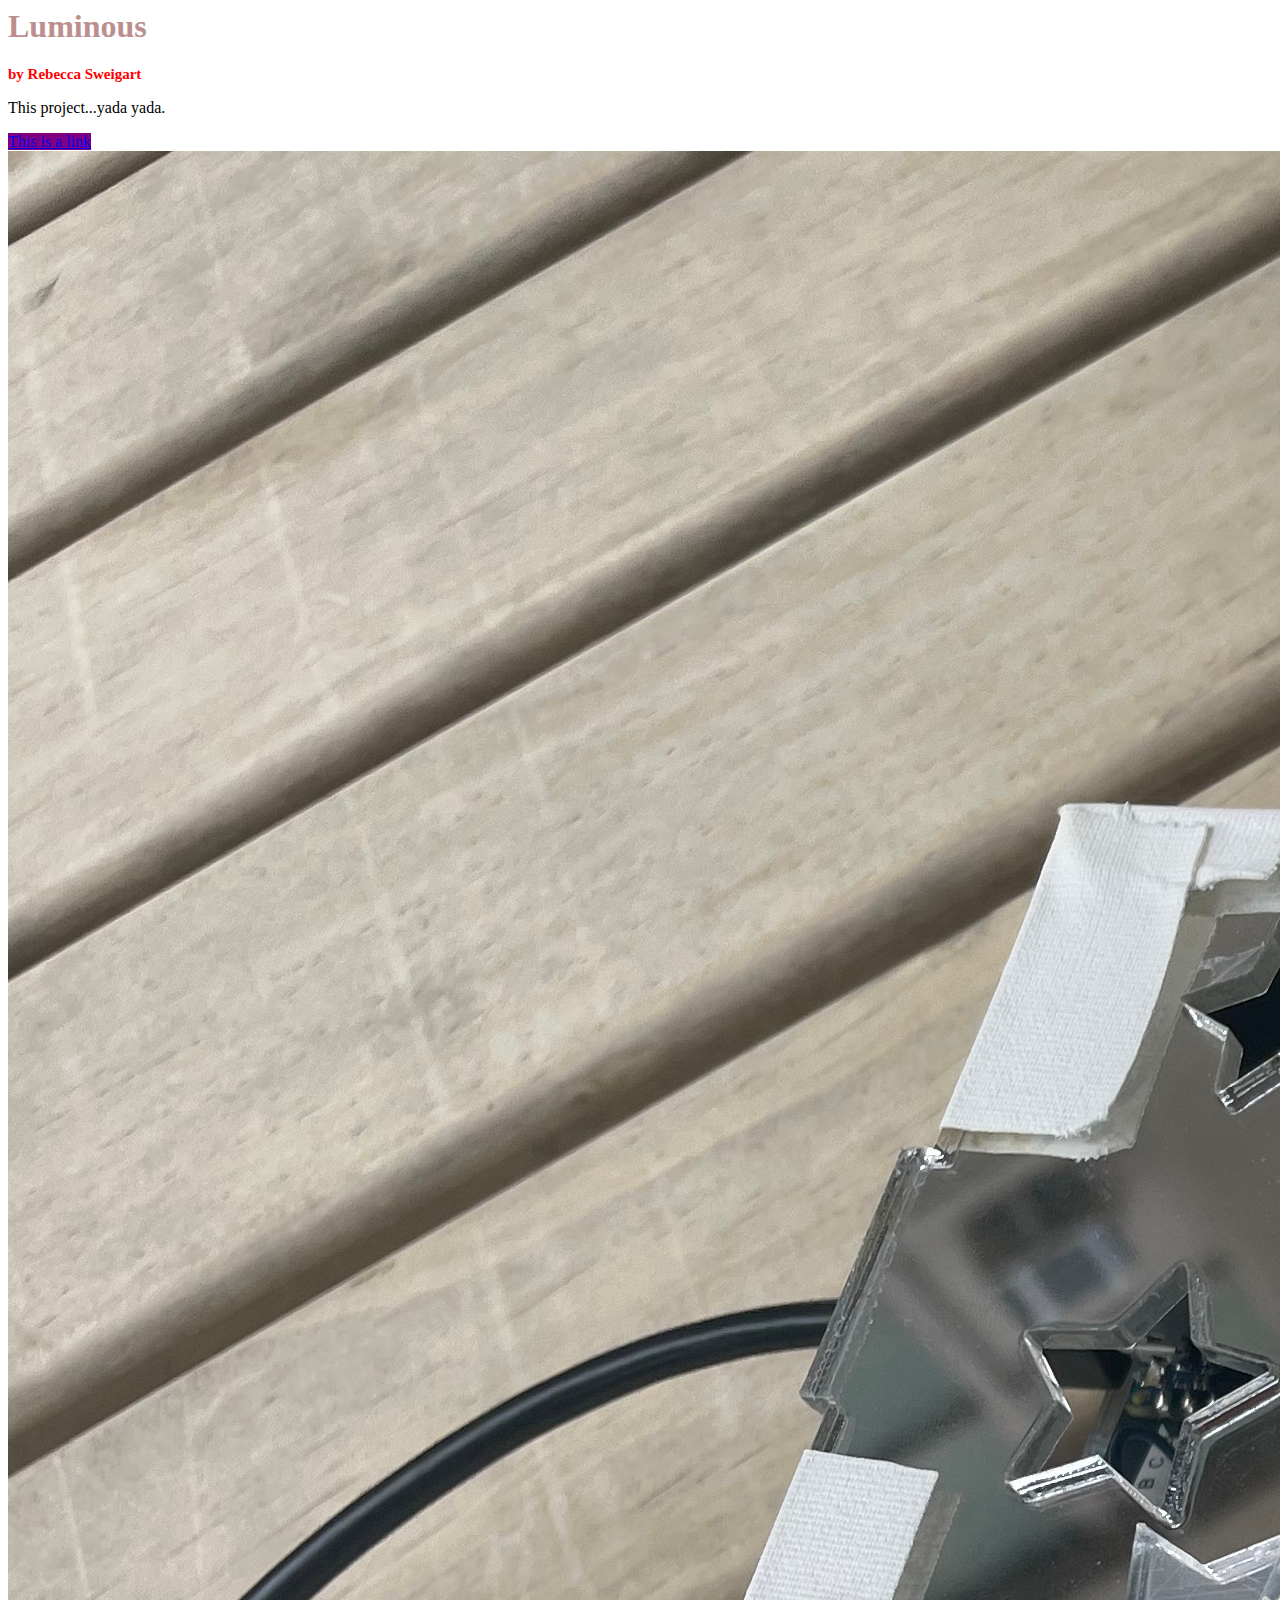
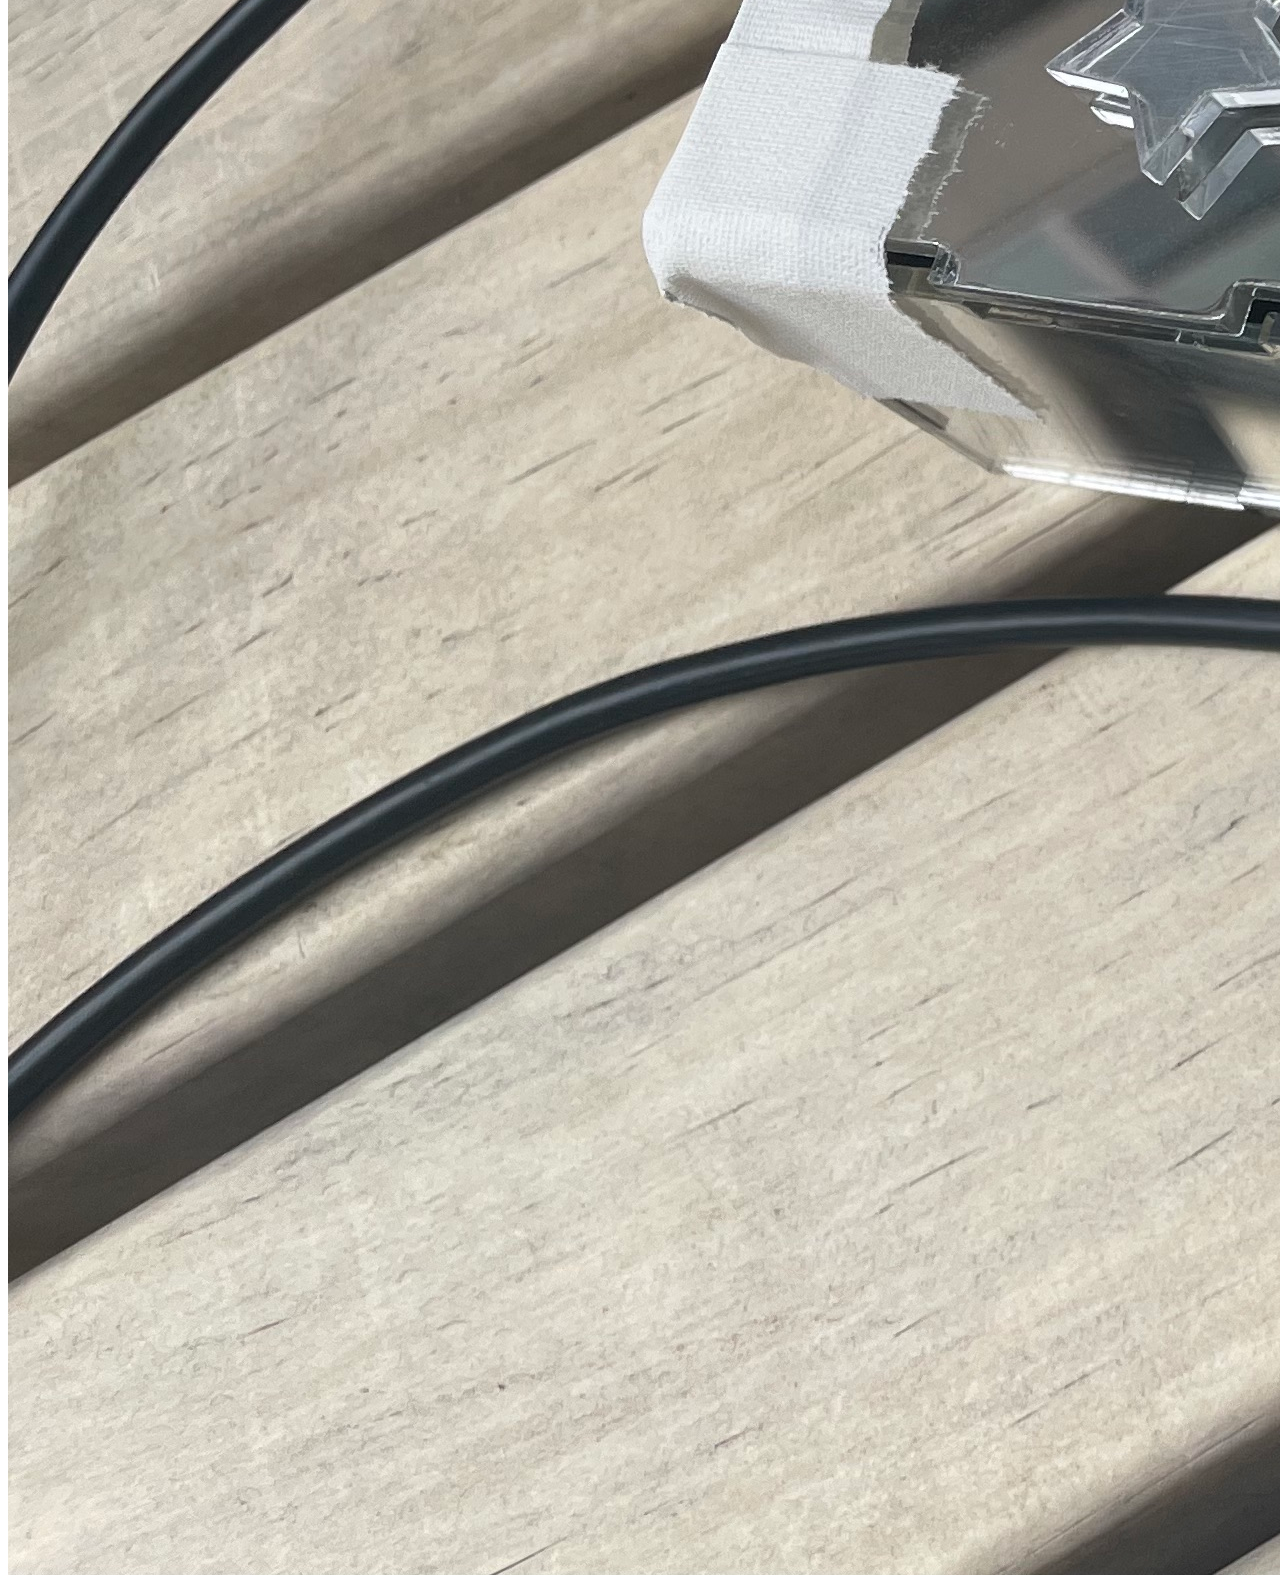
==== WEBPAGE Aug29/index.html @ 7024905a "Add files via upload" ====
<html>
    <head>
        <title> Luminous </title>
        <link href="style.css" rel="stylesheet"/>
    </head>
    <body>
        <h1> Luminous </h1>
        <h2> by Rebecca Sweigart</h2>
        <p>This project...yada yada.</p>
        <a href="https://www.google.com">This is a link</a>
        <img alt="box" src="./IMG_9614.jpeg">
    </body>
</html>
---- WEBPAGE Aug29/style.css ----
h1 {
    color: rosybrown;
}

h2 {
    color: red;
    font-size: 15px;
}

a {
    background-color: purple;
}
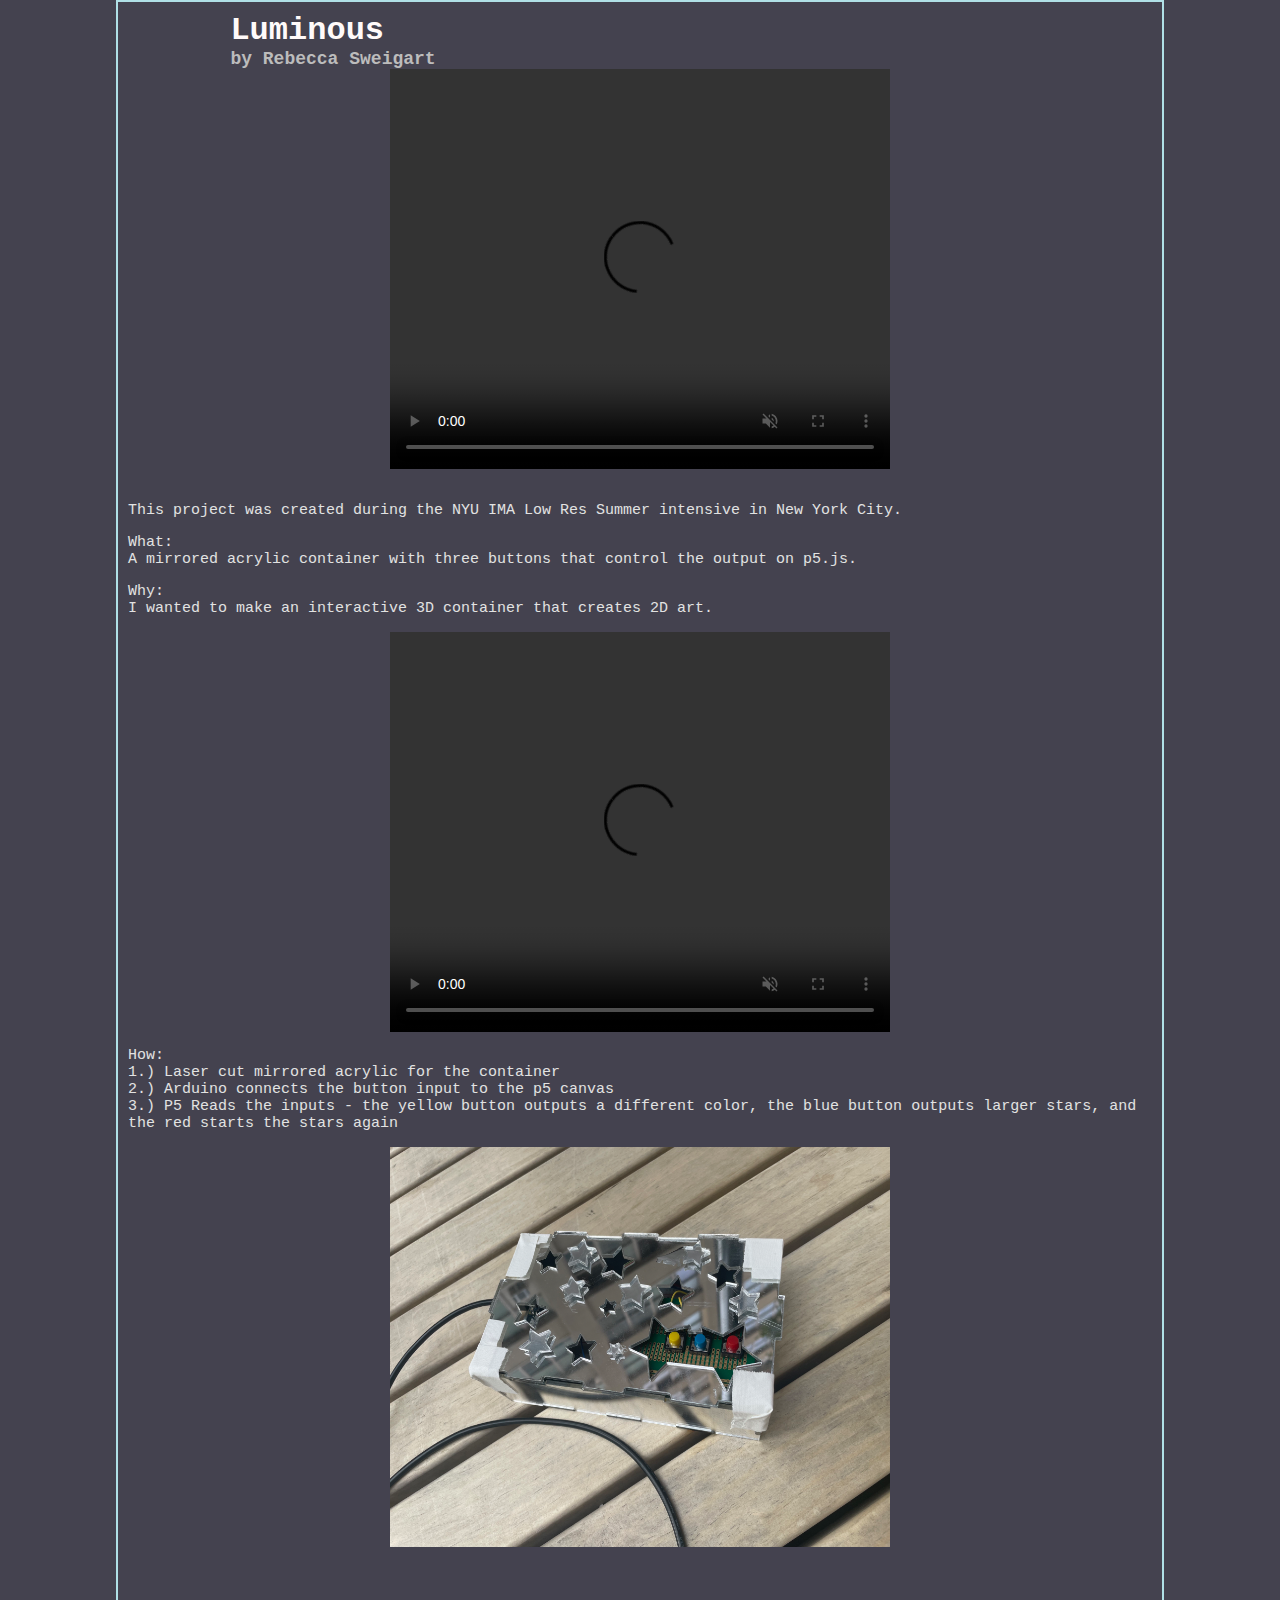
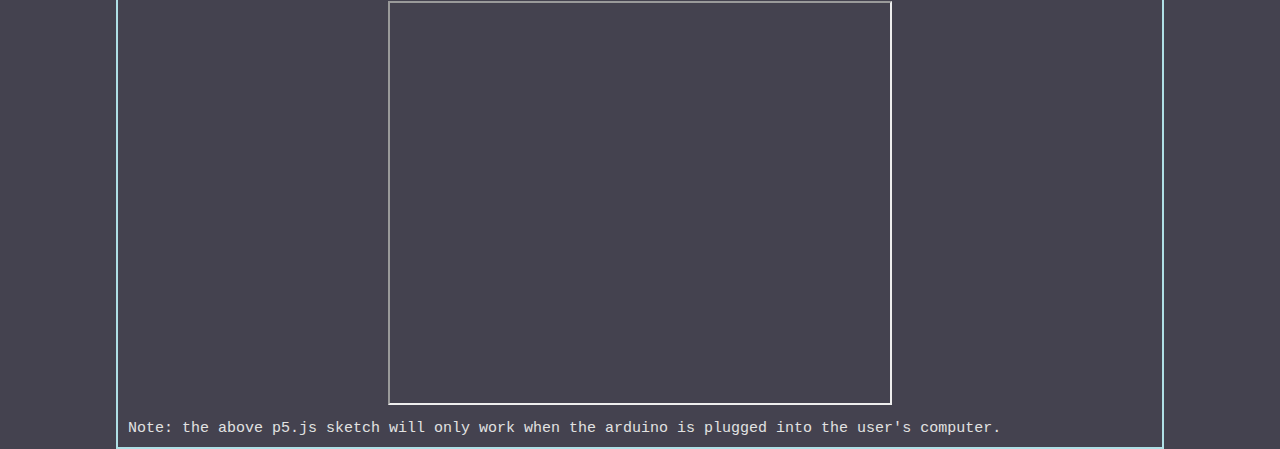
==== commit e29ad5b7: "Add files via upload" ====
--- a/WEBPAGE Aug29/index.html
+++ b/WEBPAGE Aug29/index.html
@@ -1,13 +1,32 @@
 <html>
-    <head>
-        <title> Luminous </title>
-        <link href="style.css" rel="stylesheet"/>
-    </head>
-    <body>
-        <h1> Luminous </h1>
-        <h2> by Rebecca Sweigart</h2>
-        <p>This project...yada yada.</p>
-        <a href="https://www.google.com">This is a link</a>
-        <img alt="box" src="./IMG_9614.jpeg">
-    </body>
+
+<head>
+    <title> Luminous </title>
+    <link href="style.css" rel="stylesheet" />
+</head>
+
+<body>
+    <h1> Luminous </h1>
+    <h2> by Rebecca Sweigart</h2>
+    <video width="500" height="400" controls autoplay loop muted>
+        <source src="imafinal.mp4" type="video/mp4">
+    </video>
+    <br>
+    <p>This project was created during the NYU IMA Low Res Summer intensive in New York City.</p>
+    <p>What: <br> A mirrored acrylic container with three buttons that control the output on p5.js.</p>
+    <p>Why: <br> I wanted to make an interactive 3D container that creates 2D art.</p>
+    <video width="500" height="400" controls autoplay loop muted>
+        <source src="IMG_9634.mp4" type="video/mp4">
+    </video>
+    <p>How: <br>
+        1.) Laser cut mirrored acrylic for the container
+        <br> 2.) Arduino connects the button input to the p5 canvas
+        <br> 3.) P5 Reads the inputs - the yellow button outputs a different color, the blue button outputs larger
+        stars, and the red starts the stars again
+    </p>
+    <img alt="box" src="./IMG_9614.jpeg" width="500" height="400"> <br> <br> <br>
+    <iframe src="https://editor.p5js.org/Rebecca.42/full/3TYlt3ULj" width="500" height="400"></iframe>
+    <p> Note: the above p5.js sketch will only work when the arduino is plugged into the user's computer.</p>
+</body>
+
 </html>--- a/WEBPAGE Aug29/style.css
+++ b/WEBPAGE Aug29/style.css
@@ -1,12 +1,44 @@
+body{
+    background-color: rgb(68, 66, 79);
+    padding: 30px;
+    margin: auto;
+    width: 80%;
+    border: 2px solid powderblue;
+    padding: 10px;
+}
+
 h1 {
-    color: rosybrown;
+    color: snow;
+    font-family: courier;
+    margin: 0 auto;
+    width: 80%;
+}
+
+video {
+    display: block;
+    margin: 0 auto;
+}
+
+img {
+    display: block;
+    margin: 0 auto;
+}
+
+iframe {
+    display: block;
+    margin: 0 auto;
 }
 
 h2 {
-    color: red;
-    font-size: 15px;
+    color: rgb(188, 188, 188);
+    font-family: courier;
+    font-size: 18px;
+    margin: 0 auto;
+    width: 80%;
 }
 
-a {
-    background-color: purple;
+p {
+    color: rgb(226, 226, 226);
+    font-family: courier;
+    font-size: 15px;
 }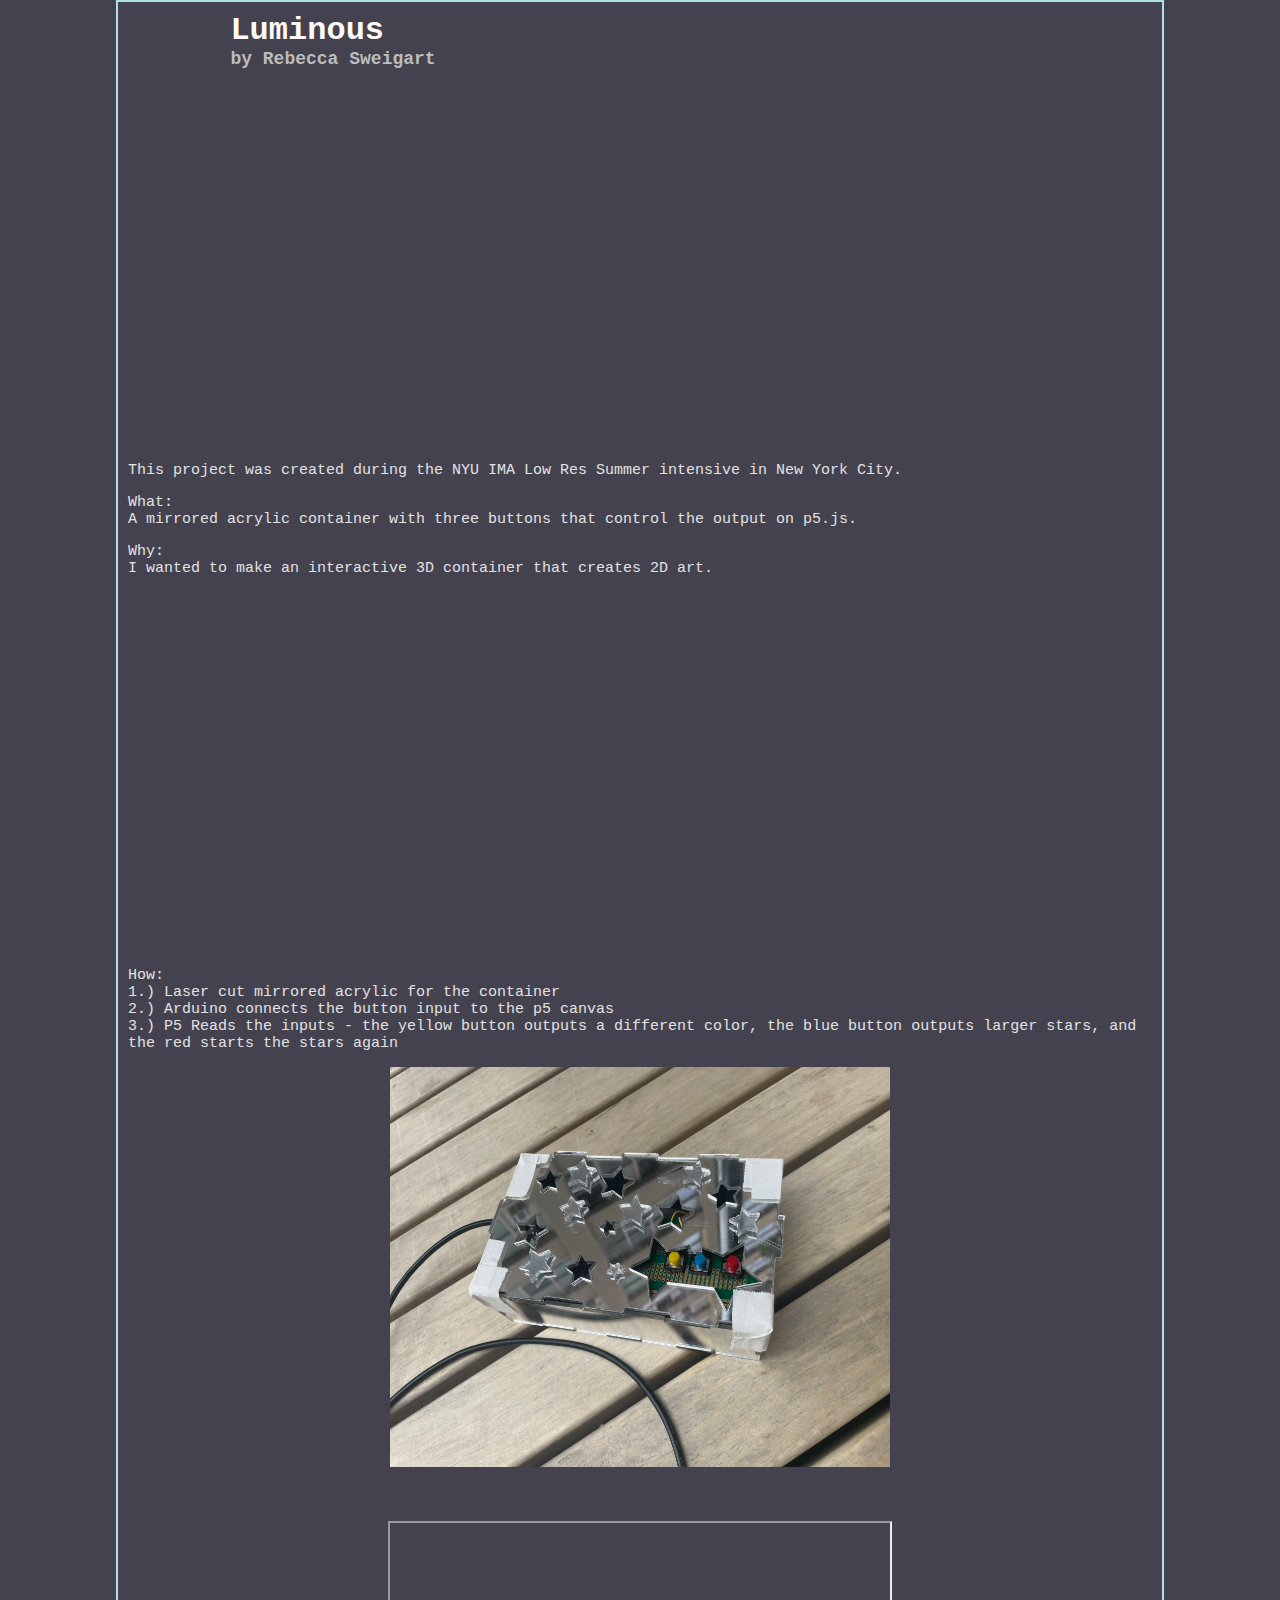
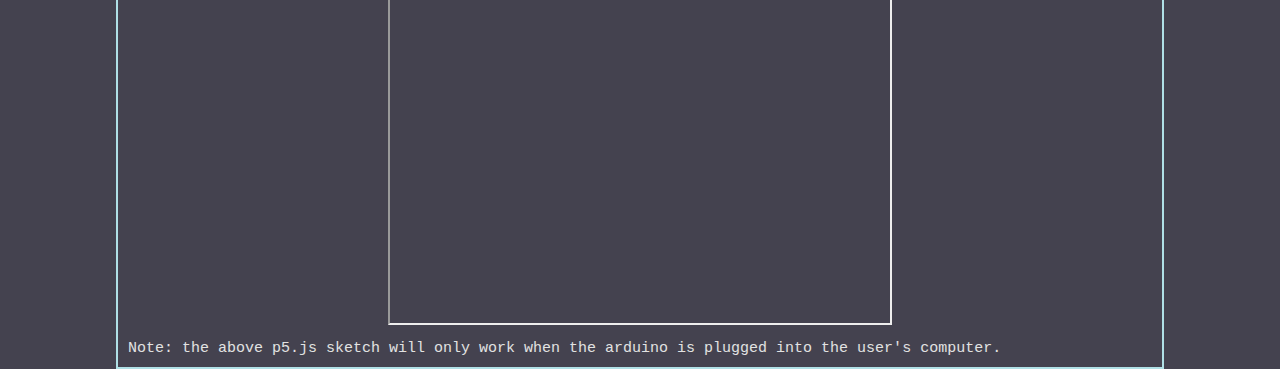
==== commit c1fba34c: "Update index.html" ====
--- a/WEBPAGE Aug29/index.html
+++ b/WEBPAGE Aug29/index.html
@@ -8,16 +8,12 @@
 <body>
     <h1> Luminous </h1>
     <h2> by Rebecca Sweigart</h2>
-    <video width="500" height="400" controls autoplay loop muted>
-        <source src="imafinal.mp4" type="video/mp4">
-    </video>
+        <iframe title="vimeo-player" src="https://player.vimeo.com/video/862759354?h=d196e836ee" width="640" height="360" frameborder="0"    allowfullscreen autoplay></iframe>
     <br>
     <p>This project was created during the NYU IMA Low Res Summer intensive in New York City.</p>
     <p>What: <br> A mirrored acrylic container with three buttons that control the output on p5.js.</p>
     <p>Why: <br> I wanted to make an interactive 3D container that creates 2D art.</p>
-    <video width="500" height="400" controls autoplay loop muted>
-        <source src="IMG_9634.mp4" type="video/mp4">
-    </video>
+    <iframe title="vimeo-player" src="https://player.vimeo.com/video/862760585?h=b7cd46847f" width="640" height="360" frameborder="0"    allowfullscreen autoplay></iframe>
     <p>How: <br>
         1.) Laser cut mirrored acrylic for the container
         <br> 2.) Arduino connects the button input to the p5 canvas
@@ -29,4 +25,4 @@
     <p> Note: the above p5.js sketch will only work when the arduino is plugged into the user's computer.</p>
 </body>
 
-</html>+</html>
